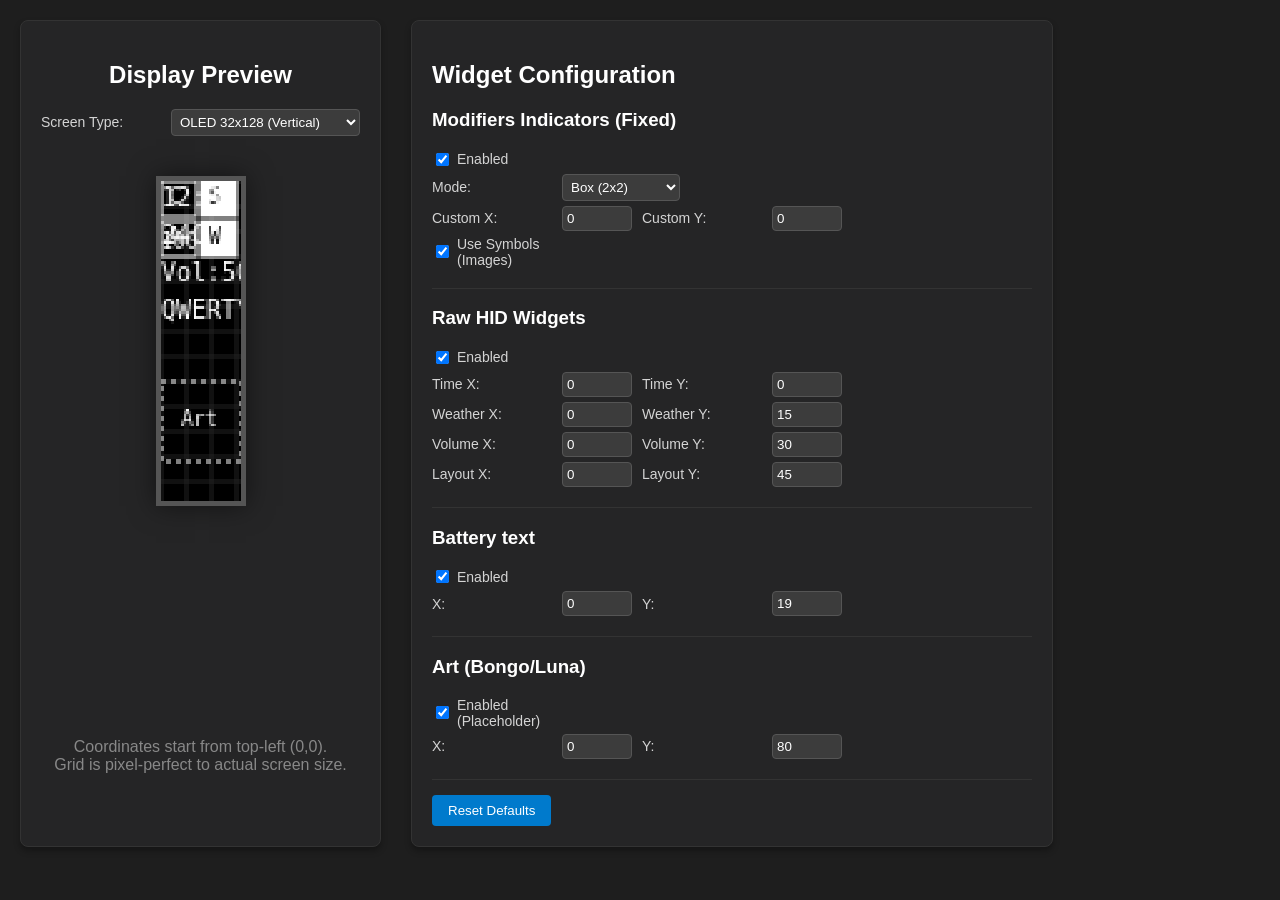
==== boards/shields/nice_oled/preview/layout_test.html @ bf7fb698 "." ====
<!DOCTYPE html>
<html lang="en">
<head>
    <meta charset="UTF-8">
    <meta name="viewport" content="width=device-width, initial-scale=1.0">
    <title>ZMK nice_oled Layout Tester</title>
    <style>
        body {
            font-family: -apple-system, BlinkMacSystemFont, "Segoe UI", Roboto, Helvetica, Arial, sans-serif;
            background-color: #1e1e1e;
            color: #d4d4d4;
            margin: 0;
            padding: 20px;
            display: flex;
            gap: 30px;
        }
        h1, h2, h3 { color: #fff; }
        .panel {
            background: #252526;
            padding: 20px;
            border-radius: 8px;
            box-shadow: 0 4px 6px rgba(0,0,0,0.3);
            border: 1px solid #333;
        }
        .canvas-container {
            display: flex;
            flex-direction: column;
            align-items: center;
        }
        canvas {
            background-color: #000;
            border: 2px solid #555;
            box-shadow: 0 0 10px rgba(0,0,0,0.5);
            /* Scale up for better visibility */
            transform-origin: top center;
            transform: scale(2.5);
            margin-top: 20px;
            margin-bottom: 250px; /* Space for the scaled canvas */
            image-rendering: pixelated;
        }
        .controls {
            flex-grow: 1;
            max-width: 600px;
            overflow-y: auto;
            max-height: 90vh;
        }
        .control-group {
            margin-bottom: 15px;
            padding-bottom: 15px;
            border-bottom: 1px solid #333;
        }
        .control-row {
            display: flex;
            align-items: center;
            gap: 10px;
            margin-bottom: 5px;
        }
        label {
            width: 120px;
            font-size: 14px;
        }
        input[type="number"] {
            width: 60px;
            background: #3c3c3c;
            color: #fff;
            border: 1px solid #555;
            padding: 4px;
            border-radius: 4px;
        }
        select {
            background: #3c3c3c;
            color: #fff;
            border: 1px solid #555;
            padding: 4px;
            border-radius: 4px;
        }
        .checkbox-row {
            display: flex;
            align-items: center;
            gap: 5px;
            margin-bottom: 5px;
        }
        button {
            background: #007acc;
            color: white;
            border: none;
            padding: 8px 16px;
            border-radius: 4px;
            cursor: pointer;
        }
        button:hover { background: #0098ff; }
    </style>
</head>
<body>

<div class="panel canvas-container">
    <h2>Display Preview</h2>
    <div class="control-row" style="justify-content: center; margin-bottom: 20px;">
        <label for="screen-type">Screen Type:</label>
        <select id="screen-type">
            <option value="oled-vertical">OLED 32x128 (Vertical)</option>
            <option value="epaper-vertical">nice!view 68x160 (Vertical)</option>
            <option value="oled-horizontal">OLED 128x32 (Horizontal)</option>
        </select>
    </div>
    <canvas id="display-canvas" width="32" height="128"></canvas>
    <p style="margin-top: 180px; text-align: center; color: #888;">
        Coordinates start from top-left (0,0).<br>
        Grid is pixel-perfect to actual screen size.
    </p>
</div>

<div class="panel controls">
    <h2>Widget Configuration</h2>
    
    <div class="control-group">
        <h3>Modifiers Indicators (Fixed)</h3>
        <div class="checkbox-row">
            <input type="checkbox" id="mods-enabled" checked>
            <label for="mods-enabled">Enabled</label>
        </div>
        <div class="control-row">
            <label>Mode:</label>
            <select id="mods-mode">
                <option value="box">Box (2x2)</option>
                <option value="horizontal">Horizontal</option>
                <option value="vertical-left">Vertical Left</option>
                <option value="vertical-right">Vertical Right</option>
                <option value="vertical-center">Vertical Center</option>
            </select>
        </div>
        <div class="control-row">
            <label>Custom X:</label>
            <input type="number" id="mods-x" value="0">
            <label>Custom Y:</label>
            <input type="number" id="mods-y" value="0">
        </div>
        <div class="checkbox-row">
            <input type="checkbox" id="mods-symbol" checked>
            <label for="mods-symbol">Use Symbols (Images)</label>
        </div>
    </div>

    <div class="control-group">
        <h3>Raw HID Widgets</h3>
        <div class="checkbox-row">
            <input type="checkbox" id="hid-enabled" checked>
            <label for="hid-enabled">Enabled</label>
        </div>
        
        <div class="control-row">
            <label>Time X:</label>
            <input type="number" id="time-x" value="0">
            <label>Time Y:</label>
            <input type="number" id="time-y" value="0">
        </div>
        
        <div class="control-row">
            <label>Weather X:</label>
            <input type="number" id="weather-x" value="0">
            <label>Weather Y:</label>
            <input type="number" id="weather-y" value="15">
        </div>
        
        <div class="control-row">
            <label>Volume X:</label>
            <input type="number" id="volume-x" value="0">
            <label>Volume Y:</label>
            <input type="number" id="volume-y" value="30">
        </div>
        
        <div class="control-row">
            <label>Layout X:</label>
            <input type="number" id="layout-x" value="0">
            <label>Layout Y:</label>
            <input type="number" id="layout-y" value="45">
        </div>
    </div>

    <div class="control-group">
        <h3>Battery text</h3>
        <div class="checkbox-row">
            <input type="checkbox" id="batt-enabled" checked>
            <label for="batt-enabled">Enabled</label>
        </div>
        <div class="control-row">
            <label>X:</label>
            <input type="number" id="batt-x" value="0">
            <label>Y:</label>
            <input type="number" id="batt-y" value="19">
        </div>
    </div>

    <div class="control-group">
        <h3>Art (Bongo/Luna)</h3>
        <div class="checkbox-row">
            <input type="checkbox" id="art-enabled" checked>
            <label for="art-enabled">Enabled (Placeholder)</label>
        </div>
        <div class="control-row">
            <label>X:</label>
            <input type="number" id="art-x" value="0">
            <label>Y:</label>
            <input type="number" id="art-y" value="80">
        </div>
    </div>

    <button id="reset-btn">Reset Defaults</button>
</div>

<script>
    const canvas = document.getElementById('display-canvas');
    const ctx = canvas.getContext('2d');
    
    const inputs = document.querySelectorAll('input, select');
    
    function drawGrid() {
        ctx.strokeStyle = '#222';
        ctx.lineWidth = 1;
        
        for (let x = 0; x <= canvas.width; x += 10) {
            ctx.beginPath();
            ctx.moveTo(x, 0);
            ctx.lineTo(x, canvas.height);
            ctx.stroke();
        }
        for (let y = 0; y <= canvas.height; y += 10) {
            ctx.beginPath();
            ctx.moveTo(0, y);
            ctx.lineTo(canvas.width, y);
            ctx.stroke();
        }
    }

    function drawModifiers() {
        if (!document.getElementById('mods-enabled').checked) return;
        
        const mode = document.getElementById('mods-mode').value;
        const useSymbol = document.getElementById('mods-symbol').checked;
        let baseX = parseInt(document.getElementById('mods-x').value);
        let baseY = parseInt(document.getElementById('mods-y').value);
        
        ctx.fillStyle = '#fff';
        ctx.font = '8px monospace';
        
        const size = useSymbol ? 14 : 12;
        const spacing = 2;
        const items = ['C', 'S', 'A', 'W'];
        
        // Auto alignments based on screen type if not using custom coords
        if (mode.startsWith('vertical')) {
            baseY = 62;
            if (mode === 'vertical-right') baseX = canvas.width - size - 2;
            else if (mode === 'vertical-center') baseX = (canvas.width - size) / 2;
        }

        ctx.strokeStyle = '#fff';
        ctx.lineWidth = 1;

        for (let i = 0; i < 4; i++) {
            let cx = baseX;
            let cy = baseY;
            
            if (mode === 'box') {
                const offsets = [[0,0], [size+spacing, 0], [0, size+spacing], [size+spacing, size+spacing]];
                cx += offsets[i][0];
                cy += offsets[i][1];
            } else if (mode === 'horizontal') {
                cx += i * (size + spacing);
            } else {
                // vertical
                cy += i * (size + spacing);
            }
            
            // Draw box outline
            ctx.strokeRect(cx, cy, size, size);
            
            // Fill 2 of them to simulate active state
            if (i === 1 || i === 3) {
                ctx.fillRect(cx, cy, size, size);
                ctx.fillStyle = '#000';
            } else {
                ctx.fillStyle = '#fff';
            }
            
            ctx.fillText(items[i], cx + 3, cy + 9);
        }
    }

    function drawHID() {
        if (!document.getElementById('hid-enabled').checked) return;
        
        ctx.fillStyle = '#fff';
        ctx.font = '10px monospace';
        
        const tx = parseInt(document.getElementById('time-x').value);
        const ty = parseInt(document.getElementById('time-y').value);
        ctx.fillText("12:34", tx, ty + 10);
        
        const wx = parseInt(document.getElementById('weather-x').value);
        const wy = parseInt(document.getElementById('weather-y').value);
        ctx.fillText("24C", wx, wy + 10);
        
        const vx = parseInt(document.getElementById('volume-x').value);
        const vy = parseInt(document.getElementById('volume-y').value);
        ctx.fillText("Vol:50", vx, vy + 10);
        
        const lx = parseInt(document.getElementById('layout-x').value);
        const ly = parseInt(document.getElementById('layout-y').value);
        ctx.fillText("QWERTY", lx, ly + 10);
    }
    
    function drawBattery() {
        if (!document.getElementById('batt-enabled').checked) return;
        ctx.fillStyle = '#fff';
        ctx.font = '8px monospace';
        const bx = parseInt(document.getElementById('batt-x').value);
        const by = parseInt(document.getElementById('batt-y').value);
        ctx.fillText("100 80", bx, by + 8);
    }

    function drawArt() {
        if (!document.getElementById('art-enabled').checked) return;
        const ax = parseInt(document.getElementById('art-x').value);
        const ay = parseInt(document.getElementById('art-y').value);
        
        ctx.strokeStyle = '#fff';
        ctx.setLineDash([2, 2]);
        ctx.strokeRect(ax, ay, 32, 32);
        ctx.setLineDash([]);
        
        ctx.fillStyle = '#fff';
        ctx.font = '8px monospace';
        ctx.fillText("Art", ax + 8, ay + 18);
    }

    function render() {
        // Handle screen type changes
        const type = document.getElementById('screen-type').value;
        if (type === 'oled-vertical') {
            canvas.width = 32;
            canvas.height = 128;
        } else if (type === 'epaper-vertical') {
            canvas.width = 68;
            canvas.height = 160;
        } else {
            canvas.width = 128;
            canvas.height = 32;
        }

        // Clear canvas
        ctx.fillStyle = '#000';
        ctx.fillRect(0, 0, canvas.width, canvas.height);
        
        drawGrid();
        drawBattery();
        drawModifiers();
        drawHID();
        drawArt();
    }

    inputs.forEach(input => {
        input.addEventListener('input', render);
        input.addEventListener('change', render);
    });
    
    document.getElementById('reset-btn').addEventListener('click', () => {
        document.getElementById('screen-type').value = 'oled-vertical';
        document.getElementById('mods-mode').value = 'box';
        document.getElementById('mods-x').value = '0';
        document.getElementById('mods-y').value = '0';
        // reset others as needed
        render();
    });

    // Initial render
    render();
</script>

</body>
</html>
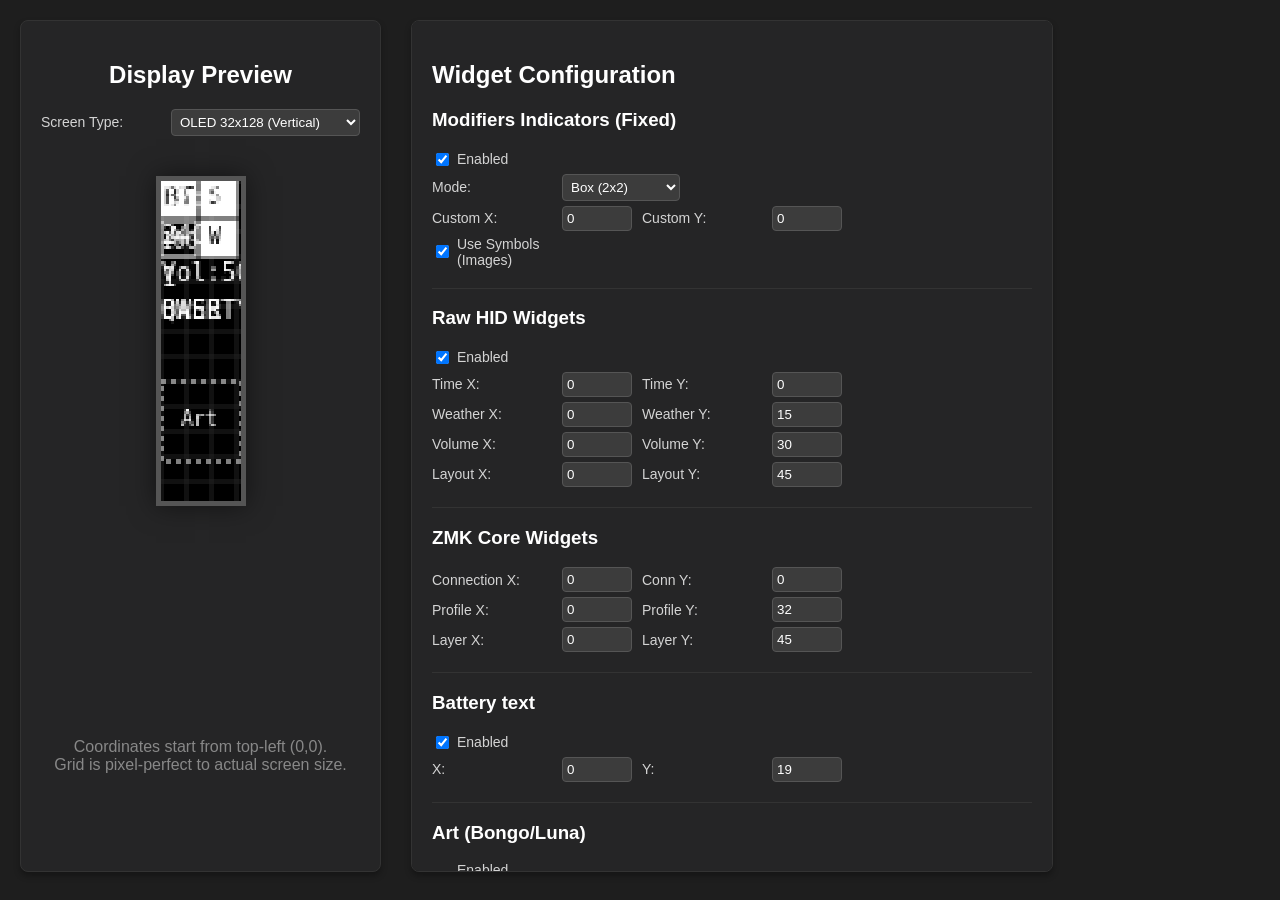
==== commit d95be255: "." ====
--- a/boards/shields/nice_oled/preview/layout_test.html
+++ b/boards/shields/nice_oled/preview/layout_test.html
@@ -178,6 +178,28 @@
     </div>
 
     <div class="control-group">
+        <h3>ZMK Core Widgets</h3>
+        <div class="control-row">
+            <label>Connection X:</label>
+            <input type="number" id="conn-x" value="0">
+            <label>Conn Y:</label>
+            <input type="number" id="conn-y" value="0">
+        </div>
+        <div class="control-row">
+            <label>Profile X:</label>
+            <input type="number" id="prof-x" value="0">
+            <label>Profile Y:</label>
+            <input type="number" id="prof-y" value="32">
+        </div>
+        <div class="control-row">
+            <label>Layer X:</label>
+            <input type="number" id="layer-x" value="0">
+            <label>Layer Y:</label>
+            <input type="number" id="layer-y" value="45">
+        </div>
+    </div>
+
+    <div class="control-group">
         <h3>Battery text</h3>
         <div class="checkbox-row">
             <input type="checkbox" id="batt-enabled" checked>
@@ -249,7 +271,6 @@
         
         // Auto alignments based on screen type if not using custom coords
         if (mode.startsWith('vertical')) {
-            baseY = 62;
             if (mode === 'vertical-right') baseX = canvas.width - size - 2;
             else if (mode === 'vertical-center') baseX = (canvas.width - size) / 2;
         }
@@ -334,6 +355,30 @@
         ctx.fillText("Art", ax + 8, ay + 18);
     }
 
+    function drawZmkCore() {
+        ctx.fillStyle = '#fff';
+        ctx.font = '10px monospace';
+        
+        // Connection (BT / USB)
+        const cx = parseInt(document.getElementById('conn-x').value);
+        const cy = parseInt(document.getElementById('conn-y').value);
+        // Draw a fake Bluetooth symbol box
+        ctx.fillRect(cx, cy, 14, 14);
+        ctx.fillStyle = '#000';
+        ctx.fillText("BT", cx + 1, cy + 10);
+        
+        // Profile
+        ctx.fillStyle = '#fff';
+        const px = parseInt(document.getElementById('prof-x').value);
+        const py = parseInt(document.getElementById('prof-y').value);
+        ctx.fillText("1", px, py + 10);
+        
+        // Layer
+        const lx = parseInt(document.getElementById('layer-x').value);
+        const ly = parseInt(document.getElementById('layer-y').value);
+        ctx.fillText("BASE", lx, ly + 10);
+    }
+
     function render() {
         // Handle screen type changes
         const type = document.getElementById('screen-type').value;
@@ -353,6 +398,7 @@
         ctx.fillRect(0, 0, canvas.width, canvas.height);
         
         drawGrid();
+        drawZmkCore();
         drawBattery();
         drawModifiers();
         drawHID();
